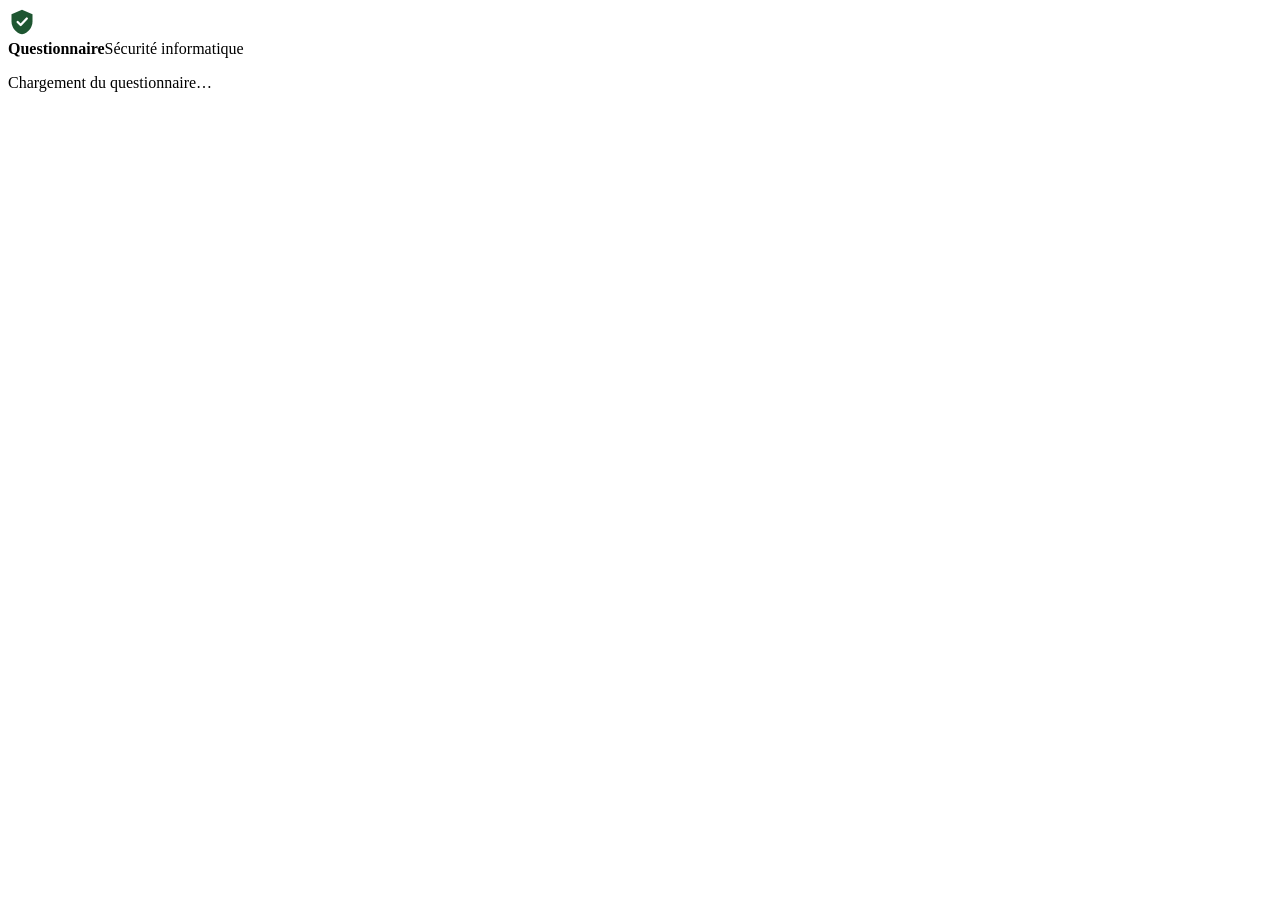
==== questionnaire.html @ 277ca310 "Ajout des fichiers contenant l'outil - v1.0" ====
<!DOCTYPE html>
<html lang="fr">
<head>
  <meta charset="utf-8">
  <meta name="viewport" content="width=device-width, initial-scale=1">
  <title>Questionnaire sécurité informatique</title>
  <meta name="robots" content="noindex, nofollow">
  <meta http-equiv="Content-Security-Policy" content="default-src 'self'; script-src 'self'; style-src 'self' 'unsafe-inline'; img-src 'self' data:; connect-src 'self'; object-src 'none'; base-uri 'self'; form-action 'self'">
  <meta name="referrer" content="no-referrer">
  <link rel="icon" href="assets/img/favicon.svg" type="image/svg+xml">
  <link rel="stylesheet" href="assets/css/style.css">
</head>
<body class="q-page">
  <header class="q-top">
    <div class="q-brand">
      <svg viewBox="0 0 32 32" width="28" height="28" aria-hidden="true"><path d="M16 2 4 7v8c0 7.5 5.1 13.4 12 15 6.9-1.6 12-7.5 12-15V7z" fill="#1E5631"/><path d="m11 16 3.5 3.5L21.5 12" fill="none" stroke="#fff" stroke-width="2.6" stroke-linecap="round" stroke-linejoin="round"/></svg>
      <div><b id="q-org">Questionnaire</b><span id="q-title">Sécurité informatique</span></div>
    </div>
    <div class="q-progress" aria-hidden="true"><i id="q-bar"></i></div>
  </header>
  <main id="q-main" class="q-main" tabindex="-1"><p class="loading">Chargement du questionnaire…</p></main>
  <div id="toasts" class="toasts" role="status" aria-live="polite"></div>
  <noscript><p class="noscript">Ce questionnaire nécessite JavaScript.</p></noscript>
  <script src="assets/data/catalog.js"></script>
  <script src="assets/data/questions.js"></script>
  <script src="assets/js/qshared.js"></script>
  <script src="assets/js/questionnaire.js"></script>
</body>
</html>
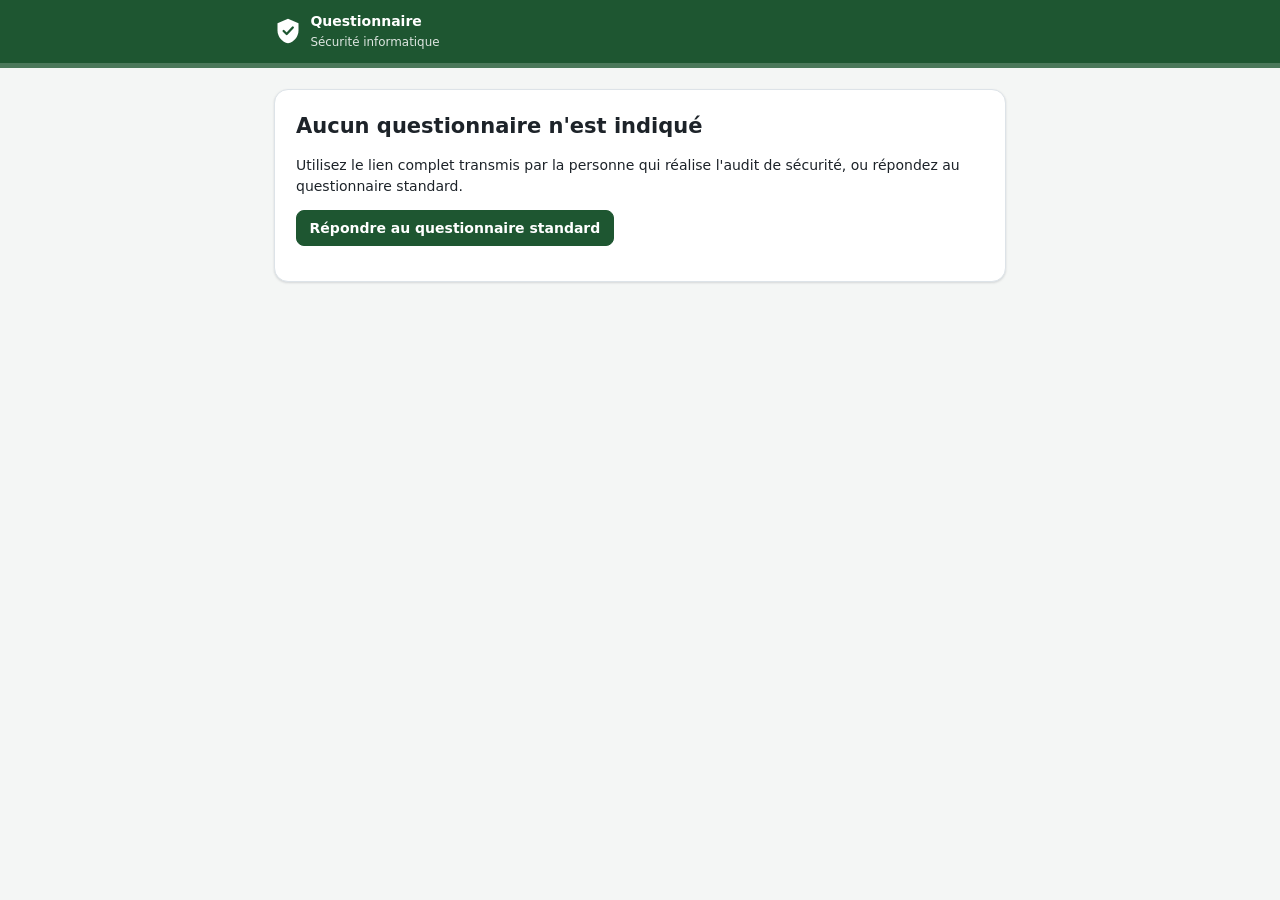
==== commit db3ffb5f: "Démo et catalogue issus de la matrice Global Green v1.3, export au format de la matrice - Démonstrat" ====
--- a/questionnaire.html
+++ b/questionnaire.html
@@ -21,6 +21,7 @@
   <main id="q-main" class="q-main" tabindex="-1"><p class="loading">Chargement du questionnaire…</p></main>
   <div id="toasts" class="toasts" role="status" aria-live="polite"></div>
   <noscript><p class="noscript">Ce questionnaire nécessite JavaScript.</p></noscript>
+  <script src="assets/data/catalog-data.js"></script>
   <script src="assets/data/catalog.js"></script>
   <script src="assets/data/questions.js"></script>
   <script src="assets/js/qshared.js"></script>
--- a/assets/css/style.css
+++ b/assets/css/style.css
@@ -0,0 +1,269 @@
+/* SSI Audit — Feuille de style */
+:root {
+  --green: #1E5631; --green-2: #4C9A2A; --green-soft: #E8F1EA; --lime: #A4DE02;
+  --ink: #1D2329; --ink-2: #4A5560; --muted: #6B7580; --line: #DDE3E8; --bg: #F4F6F5; --card: #FFFFFF;
+  --red: #B3261E; --orange: #E07A1F; --yellow: #D4A017; --blue: #2F6690;
+  --radius: 10px; --shadow: 0 1px 2px rgba(16,24,40,.06), 0 1px 3px rgba(16,24,40,.08);
+  --side: 248px;
+  font-family: system-ui, -apple-system, "Segoe UI", Roboto, "Helvetica Neue", Arial, sans-serif;
+  color: var(--ink); font-size: 14px; line-height: 1.45;
+}
+@media (prefers-color-scheme: dark) {
+  :root { --ink: #E6EAED; --ink-2: #B9C2CA; --muted: #8F9AA4; --line: #2D363E; --bg: #12171B; --card: #1A2126; --green-soft: #1C2E22; }
+}
+* { box-sizing: border-box; }
+[hidden] { display: none !important; }
+html, body { margin: 0; background: var(--bg); color: var(--ink); }
+a { color: var(--green-2); }
+h1 { font-size: 1.5rem; margin: 0 0 .2rem; }
+h2 { font-size: 1.05rem; margin: 0 0 .75rem; }
+h3 { font-size: .95rem; margin: 1.2rem 0 .5rem; color: var(--green-2); text-transform: uppercase; letter-spacing: .04em; }
+code { background: var(--green-soft); padding: 0 .3em; border-radius: 4px; }
+.muted { color: var(--muted); }
+.small { font-size: .85em; }
+.block { display: block; }
+.center { text-align: center; }
+.mono { font-family: ui-monospace, SFMono-Regular, Menlo, Consolas, monospace; font-size: .85em; white-space: nowrap; }
+.skip { position: absolute; left: -999px; }
+.skip:focus { left: 8px; top: 8px; z-index: 100; background: var(--card); padding: .5rem 1rem; }
+.loading { color: var(--muted); padding: 2rem; }
+.noscript { padding: 2rem; text-align: center; }
+
+/* Boutons */
+.btn { display: inline-flex; align-items: center; justify-content: center; gap: .35rem; font: inherit; font-weight: 600; padding: .5rem .9rem; border-radius: 8px; border: 1px solid var(--line); background: var(--card); color: var(--ink); cursor: pointer; text-decoration: none; white-space: nowrap; }
+.btn:hover { border-color: var(--green-2); }
+.btn:disabled { opacity: .45; cursor: not-allowed; }
+.btn.primary { background: var(--green); border-color: var(--green); color: #fff; }
+.btn.primary:hover { background: #17452A; }
+.btn.ghost { background: transparent; }
+.btn.danger { color: var(--red); }
+.btn.sm { padding: .3rem .6rem; font-size: .85rem; }
+.btn.block { display: flex; width: 100%; }
+.link { background: none; border: 0; padding: 0; font: inherit; color: var(--green-2); cursor: pointer; text-decoration: underline; text-align: left; }
+.icon-btn { background: none; border: 0; cursor: pointer; color: var(--muted); font-size: 1rem; padding: .25rem .45rem; border-radius: 6px; }
+.icon-btn:hover { background: var(--green-soft); color: var(--red); }
+:focus-visible { outline: 2px solid var(--green-2); outline-offset: 2px; }
+
+/* Mise en page */
+.sidebar { position: fixed; inset: 0 auto 0 0; width: var(--side); background: var(--green); color: #fff; display: flex; flex-direction: column; padding: 1rem .8rem; overflow-y: auto; z-index: 30; }
+.brand { display: flex; gap: .6rem; align-items: center; padding: .2rem .4rem 1rem; }
+.brand svg path:first-child { fill: #fff; }
+.brand svg path:last-child { stroke: var(--green); }
+.brand b { display: block; font-size: 1.1rem; }
+.brand span { font-size: .8rem; opacity: .8; }
+.current-audit { background: rgba(255,255,255,.1); border-radius: 8px; padding: .6rem .7rem; margin-bottom: .8rem; }
+.current-audit span { display: block; font-weight: 700; overflow: hidden; text-overflow: ellipsis; white-space: nowrap; }
+.current-audit small { display: block; opacity: .8; font-size: .8rem; }
+.current-audit .link { color: var(--lime); font-size: .8rem; margin-top: .3rem; }
+#nav { display: flex; flex-direction: column; gap: 2px; }
+#nav a { display: flex; gap: .6rem; align-items: center; color: #fff; text-decoration: none; padding: .55rem .7rem; border-radius: 7px; opacity: .88; }
+#nav a span { width: 1.1rem; text-align: center; }
+#nav a:hover { background: rgba(255,255,255,.1); opacity: 1; }
+#nav a.active { background: #fff; color: var(--green); opacity: 1; font-weight: 700; }
+#nav a.disabled { opacity: .35; pointer-events: none; }
+.side-foot { margin-top: auto; display: flex; flex-direction: column; gap: .4rem; padding-top: 1rem; }
+.side-foot .btn { background: rgba(255,255,255,.1); border-color: rgba(255,255,255,.2); color: #fff; }
+.side-foot .btn:hover { background: rgba(255,255,255,.2); }
+.status { display: flex; justify-content: space-between; font-size: .75rem; margin-top: .3rem; opacity: .9; }
+.mode { background: rgba(255,255,255,.15); padding: .1rem .45rem; border-radius: 99px; }
+.save[data-state=pending] { color: var(--lime); }
+.save[data-state=err] { color: #FFB4AB; }
+.menu-toggle { display: none; }
+.main { margin-left: var(--side); padding: 1.5rem 2rem 3rem; min-height: 100vh; outline: none; max-width: calc(1500px + var(--side)); }
+.local-banner { margin-left: var(--side); display: flex; gap: .8rem; align-items: center; background: #FFF6E0; color: #5A4300; border-bottom: 1px solid #F0D58A; padding: .55rem 2rem; }
+.local-banner p { margin: 0; flex: 1; font-size: .88rem; }
+.local-banner[hidden] { display: none; }
+
+.view-head { display: flex; justify-content: space-between; align-items: flex-end; gap: 1rem; flex-wrap: wrap; margin-bottom: 1.2rem; }
+.view-head p { margin: 0; }
+.actions, .row-actions { display: flex; gap: .5rem; flex-wrap: wrap; }
+.card { background: var(--card); border: 1px solid var(--line); border-radius: var(--radius); padding: 1.1rem 1.2rem; box-shadow: var(--shadow); margin-bottom: 1rem; }
+.card.err { border-color: var(--red); color: var(--red); }
+.card.note, .note { background: var(--green-soft); border-color: transparent; }
+.card-head { display: flex; justify-content: space-between; align-items: center; gap: 1rem; margin-bottom: .6rem; }
+.card-head h2 { margin: 0; }
+.cards { display: grid; grid-template-columns: repeat(auto-fill, minmax(280px, 1fr)); gap: 1rem; }
+.audit-card.current { border-color: var(--green-2); box-shadow: 0 0 0 2px var(--green-soft); }
+.audit-card h2 { margin-bottom: .2rem; }
+.empty { text-align: center; padding: 2.5rem 1.5rem; }
+.empty .steps { text-align: left; max-width: 640px; margin: 1rem auto; }
+.grid2 { display: grid; grid-template-columns: repeat(2, minmax(0, 1fr)); gap: 1rem; }
+.grid2 > .card { margin-bottom: 0; }
+.grid2 + .card, .grid2 + .table-wrap { margin-top: 1rem; }
+.wide { grid-column: 1 / -1; }
+.tiles { display: grid; grid-template-columns: repeat(auto-fit, minmax(170px, 1fr)); gap: 1rem; margin-bottom: 1rem; }
+.tile { background: var(--card); border: 1px solid var(--line); border-left: 4px solid var(--green-2); border-radius: var(--radius); padding: .8rem 1rem; box-shadow: var(--shadow); }
+.tile span { display: block; color: var(--muted); font-size: .8rem; text-transform: uppercase; letter-spacing: .03em; }
+.tile b { display: block; font-size: 1.7rem; margin: .1rem 0; }
+.tile b small { font-size: .9rem; color: var(--muted); font-weight: 400; }
+.tile > small { color: var(--muted); font-size: .8rem; }
+.chart { position: relative; height: 260px; }
+.chart.tall { height: 360px; }
+.chart canvas { cursor: pointer; }
+
+/* Tableaux */
+.table-wrap { overflow-x: auto; }
+.table { width: 100%; border-collapse: collapse; font-size: .9rem; }
+.table th { text-align: left; font-size: .75rem; text-transform: uppercase; letter-spacing: .03em; color: var(--muted); border-bottom: 2px solid var(--line); padding: .5rem .5rem; white-space: nowrap; }
+.table td { border-bottom: 1px solid var(--line); padding: .45rem .5rem; vertical-align: top; }
+.table tr.clickable { cursor: pointer; }
+.table tr.clickable:hover td { background: var(--green-soft); }
+.table tr.excluded td { opacity: .5; }
+.table input, .table select { font: inherit; padding: .25rem .4rem; border: 1px solid var(--line); border-radius: 6px; background: var(--card); color: var(--ink); }
+.table input.full, .table textarea.full { width: 100%; min-width: 160px; font: inherit; }
+.table input.num { width: 6rem; }
+.late { color: var(--red); font-weight: 700; }
+.filters { display: flex; flex-wrap: wrap; gap: .5rem; align-items: center; padding: .7rem .8rem; }
+.filters input, .filters select { font: inherit; padding: .4rem .55rem; border: 1px solid var(--line); border-radius: 7px; background: var(--card); color: var(--ink); }
+.filters input[type=search] { flex: 1; min-width: 180px; }
+.chip { background: var(--green-soft); padding: .2rem .6rem; border-radius: 99px; font-size: .85rem; }
+
+.badge { display: inline-block; padding: .1rem .5rem; border-radius: 99px; font-size: .78rem; font-weight: 700; background: var(--line); color: var(--ink); white-space: nowrap; }
+.b-p1, .b-r-critique { background: var(--red); color: #fff; }
+.b-p2, .b-r-eleve { background: var(--orange); color: #fff; }
+.b-p3, .b-r-moyen { background: var(--yellow); color: #2B2100; }
+.b-ok, .b-r-faible, .b-s-realise, .b-s-fait { background: var(--green-2); color: #fff; }
+.b-non-retenue { background: #BFBFBF; color: #404040; }
+.b-s-en-cours { background: var(--blue); color: #fff; }
+.b-demo, .b-auto { background: var(--green-soft); color: var(--green-2); }
+.b-warn { background: #FCE8C8; color: #7A4100; }
+.b-muted { background: var(--line); color: var(--muted); }
+.lvl { display: inline-flex; width: 1.6rem; height: 1.6rem; align-items: center; justify-content: center; border-radius: 6px; font-weight: 700; color: #fff; }
+.lvl.l0 { background: #B3261E; } .lvl.l1 { background: #E07A1F; } .lvl.l2 { background: #D4A017; }
+.lvl.l3 { background: #7BAE3A; } .lvl.l4 { background: #4C9A2A; } .lvl.l5 { background: #1E5631; }
+
+.heat { border-collapse: separate; border-spacing: 4px; margin: 0 auto; }
+.heat caption { caption-side: bottom; color: var(--muted); font-size: .8rem; padding-top: .4rem; }
+.heat th { font-size: .78rem; color: var(--muted); padding: 0 .4rem; text-align: right; }
+.heat thead th { text-align: center; }
+.heat td { width: 62px; height: 46px; text-align: center; font-weight: 700; font-size: 1.05rem; border-radius: 6px; color: #fff; }
+.heat .h-critique { background: var(--red); } .heat .h-eleve { background: var(--orange); }
+.heat .h-moyen { background: var(--yellow); color: #2B2100; } .heat .h-faible { background: var(--green-2); }
+.heat td.clickable { cursor: pointer; } .heat td.clickable:hover { outline: 3px solid var(--ink); }
+
+/* Formulaires */
+.form label { display: block; font-weight: 600; font-size: .85rem; margin-bottom: .7rem; color: var(--ink-2); }
+.form input:not([type=checkbox]):not([type=radio]), .form select, .form textarea { display: block; width: 100%; margin-top: .25rem; font: inherit; font-weight: 400; color: var(--ink); padding: .5rem .6rem; border: 1px solid var(--line); border-radius: 7px; background: var(--card); }
+.form textarea { resize: vertical; }
+.form fieldset { border: 1px solid var(--line); border-radius: 8px; margin: 0 0 .8rem; padding: .5rem .8rem .3rem; }
+.form fieldset.inline { display: flex; flex-wrap: wrap; gap: .2rem 1rem; }
+.form legend { font-weight: 700; font-size: .8rem; color: var(--muted); padding: 0 .3rem; }
+.form label.check, label.check { display: flex; gap: .45rem; align-items: center; font-weight: 400; margin-bottom: .35rem; }
+.cols2 { display: grid; grid-template-columns: 1fr 1fr; gap: 0 .8rem; }
+.cols3 { display: grid; grid-template-columns: repeat(3, 1fr); gap: 0 .8rem; }
+.info { background: var(--green-soft); border-radius: 8px; padding: .6rem .8rem; margin-bottom: .8rem; }
+.info p { margin: .1rem 0 .5rem; }
+details { margin-bottom: .8rem; }
+summary { cursor: pointer; font-weight: 600; color: var(--green-2); margin-bottom: .5rem; }
+.copy { display: flex; gap: .4rem; margin-top: .25rem; }
+.copy input { flex: 1; font-family: ui-monospace, monospace; font-size: .8rem; }
+.inline-form { display: flex; gap: .3rem; align-items: center; }
+.inline-form input { width: 8.5rem; }
+.inline-form input.num { width: 5.5rem; }
+.meter { height: 8px; background: var(--line); border-radius: 99px; overflow: hidden; min-width: 80px; margin-bottom: .2rem; }
+.meter i { display: block; height: 100%; }
+.meter i.ok { background: var(--green-2); } .meter i.mid { background: var(--yellow); } .meter i.low { background: var(--red); }
+ul.plain { list-style: none; padding: 0; margin: 0 0 1rem; }
+ul.plain li { padding: .2rem 0; }
+.tabs { display: flex; gap: .3rem; flex-wrap: wrap; margin-bottom: 1rem; }
+.tab { font: inherit; border: 1px solid var(--line); background: var(--card); color: var(--ink); padding: .4rem .8rem; border-radius: 99px; cursor: pointer; }
+.tab.active { background: var(--green); color: #fff; border-color: var(--green); }
+
+/* Gantt */
+.gantt { overflow-x: auto; }
+.g-row { display: grid; grid-template-columns: 220px 1fr; min-width: 720px; border-bottom: 1px solid var(--line); }
+.g-label { padding: .45rem .5rem .45rem 0; font-size: .85rem; }
+.g-label small { display: block; color: var(--muted); }
+.g-track { position: relative; min-height: 44px; background-image: linear-gradient(to right, var(--line) 1px, transparent 1px); }
+.g-scale .g-track { min-height: 26px; }
+.g-scale span { position: absolute; top: 4px; font-size: .72rem; color: var(--muted); padding-left: 3px; text-transform: capitalize; }
+.g-bar { position: absolute; top: 10px; height: 24px; background: #CFE3D3; border-radius: 6px; overflow: hidden; }
+.g-bar i { display: block; height: 100%; background: var(--green-2); }
+.g-bar span { position: absolute; inset: 0; display: flex; align-items: center; justify-content: center; font-size: .72rem; font-weight: 700; color: var(--ink); }
+.g-bar.rec { background: repeating-linear-gradient(45deg, #D5E3EF, #D5E3EF 6px, #E7EFF6 6px, #E7EFF6 12px); }
+.g-bar.rec i { background: var(--blue); }
+.g-dot { position: absolute; top: 12px; transform: translateX(-50%); color: var(--blue); font-size: 1rem; }
+.lg-dot { color: var(--blue); }
+.nowrap { white-space: nowrap; }
+.g-milestone { position: absolute; top: 8px; transform: translateX(-50%); color: var(--orange); font-size: 1.3rem; }
+.g-now { position: absolute; top: 0; bottom: 0; border-left: 2px dashed var(--red); }
+.legend { font-size: .8rem; color: var(--muted); display: flex; gap: .5rem; align-items: center; flex-wrap: wrap; }
+.lg-bar { display: inline-block; width: 22px; height: 10px; background: var(--green-2); border-radius: 3px; }
+.lg-bar.rec { background: var(--blue); } .lg-ms { color: var(--orange); }
+.lg-now { display: inline-block; width: 0; height: 12px; border-left: 2px dashed var(--red); }
+
+/* Tiroir */
+.scrim { position: fixed; inset: 0; background: rgba(0,0,0,.35); opacity: 0; pointer-events: none; transition: opacity .2s; z-index: 40; }
+.scrim.show { opacity: 1; pointer-events: auto; }
+.drawer { position: fixed; top: 0; right: 0; bottom: 0; width: min(620px, 100vw); background: var(--card); box-shadow: -8px 0 24px rgba(0,0,0,.15); transform: translateX(105%); transition: transform .22s ease; z-index: 50; display: flex; flex-direction: column; }
+.drawer.open { transform: none; }
+.drawer-head { display: flex; justify-content: space-between; gap: 1rem; padding: 1rem 1.2rem; border-bottom: 1px solid var(--line); }
+.drawer-head h2 { margin: .2rem 0 0; }
+.drawer-body { padding: 1rem 1.2rem 2rem; overflow-y: auto; }
+.calc-box { display: grid; grid-template-columns: repeat(4, 1fr); gap: .5rem; background: var(--green-soft); border-radius: 8px; padding: .7rem; margin-bottom: 1rem; }
+.calc-box div > span { display: block; font-size: .72rem; color: var(--muted); text-transform: uppercase; }
+.calc-box b { font-size: .95rem; }
+
+/* Modale et notifications */
+.modal { border: 0; border-radius: 12px; padding: 0; width: min(560px, calc(100vw - 32px)); box-shadow: 0 20px 50px rgba(0,0,0,.25); background: var(--card); color: var(--ink); }
+.modal::backdrop { background: rgba(0,0,0,.4); }
+.modal-head { padding: 1rem 1.2rem .3rem; }
+.modal-head h2 { margin: 0; }
+.modal-body { padding: .5rem 1.2rem; max-height: 65vh; overflow-y: auto; }
+.modal-foot { display: flex; justify-content: flex-end; gap: .5rem; padding: .8rem 1.2rem 1rem; }
+.toasts { position: fixed; bottom: 1rem; right: 1rem; display: flex; flex-direction: column; gap: .5rem; z-index: 80; }
+.toast { background: var(--ink); color: var(--card); padding: .6rem 1rem; border-radius: 8px; box-shadow: var(--shadow); max-width: 360px; transition: opacity .4s; }
+.toast.err { background: var(--red); color: #fff; }
+.toast.out { opacity: 0; }
+
+/* Page du répondant */
+.q-page { background: var(--bg); }
+.q-top { position: sticky; top: 0; background: var(--green); color: #fff; z-index: 5; }
+.q-brand { display: flex; gap: .6rem; align-items: center; max-width: 760px; margin: 0 auto; padding: .8rem 1rem; }
+.q-brand svg path:first-child { fill: #fff; } .q-brand svg path:last-child { stroke: var(--green); }
+.q-brand b { display: block; } .q-brand span { font-size: .85rem; opacity: .85; }
+.q-progress { height: 5px; background: rgba(255,255,255,.2); }
+.q-progress i { display: block; height: 100%; width: 0; background: var(--lime); transition: width .25s; }
+.q-main { max-width: 760px; margin: 0 auto; padding: 1.5rem 1rem 3rem; outline: none; }
+.q-card { background: var(--card); border: 1px solid var(--line); border-radius: 14px; padding: 1.5rem; box-shadow: var(--shadow); }
+.q-card h1 { margin-bottom: .8rem; }
+.q-question { font-size: 1.3rem; }
+.q-scale { display: flex; flex-direction: column; gap: .45rem; margin: 1rem 0; }
+.q-opt { display: flex; gap: .6rem; align-items: center; border: 1px solid var(--line); border-radius: 10px; padding: .7rem .9rem; cursor: pointer; background: var(--card); }
+.q-opt:hover { border-color: var(--green-2); }
+.q-opt.sel { border-color: var(--green); background: var(--green-soft); font-weight: 600; }
+.q-opt.alt { border-style: dashed; color: var(--ink-2); }
+.q-opt input { accent-color: var(--green); }
+.q-card textarea { width: 100%; font: inherit; padding: .5rem; border: 1px solid var(--line); border-radius: 8px; background: var(--card); color: var(--ink); }
+.q-nav { display: flex; justify-content: space-between; gap: .5rem; flex-wrap: wrap; margin-top: 1rem; }
+.q-review { padding-left: 1.2rem; }
+.q-review li { margin-bottom: .5rem; }
+.q-review li span { display: block; font-size: .88rem; }
+.label.big, .check.big { font-size: 1rem; padding: .3rem 0; }
+
+/* Connexion */
+.login-page { display: flex; align-items: center; justify-content: center; min-height: 100vh; }
+.login { width: min(380px, calc(100vw - 32px)); text-align: center; }
+.login .form { text-align: left; margin-top: 1rem; }
+.err { color: var(--red); }
+
+/* Petits écrans */
+@media (max-width: 1100px) { .grid2 { grid-template-columns: 1fr; } }
+@media (max-width: 860px) {
+  .sidebar { transform: translateX(-100%); transition: transform .2s; }
+  body.nav-open .sidebar { transform: none; box-shadow: 8px 0 24px rgba(0,0,0,.2); }
+  .menu-toggle { display: block; position: fixed; top: .6rem; left: .6rem; z-index: 35; background: var(--green); color: #fff; border: 0; border-radius: 8px; font-size: 1.2rem; padding: .35rem .65rem; cursor: pointer; }
+  .main { margin-left: 0; padding: 3.4rem 1rem 2rem; }
+  .local-banner { margin-left: 0; padding: .5rem 1rem .5rem 3.5rem; }
+  .cols2, .cols3 { grid-template-columns: 1fr; }
+  .calc-box { grid-template-columns: repeat(2, 1fr); }
+}
+
+/* Impression */
+@media print {
+  .sidebar, .menu-toggle, .local-banner, .drawer, .scrim, .toasts, .actions, .row-actions, .filters, .icon-btn, .btn { display: none !important; }
+  .main { margin: 0; padding: 0; }
+  .card, .tile { box-shadow: none; break-inside: avoid; }
+  .grid2 { grid-template-columns: 1fr 1fr; }
+  body { background: #fff; }
+}
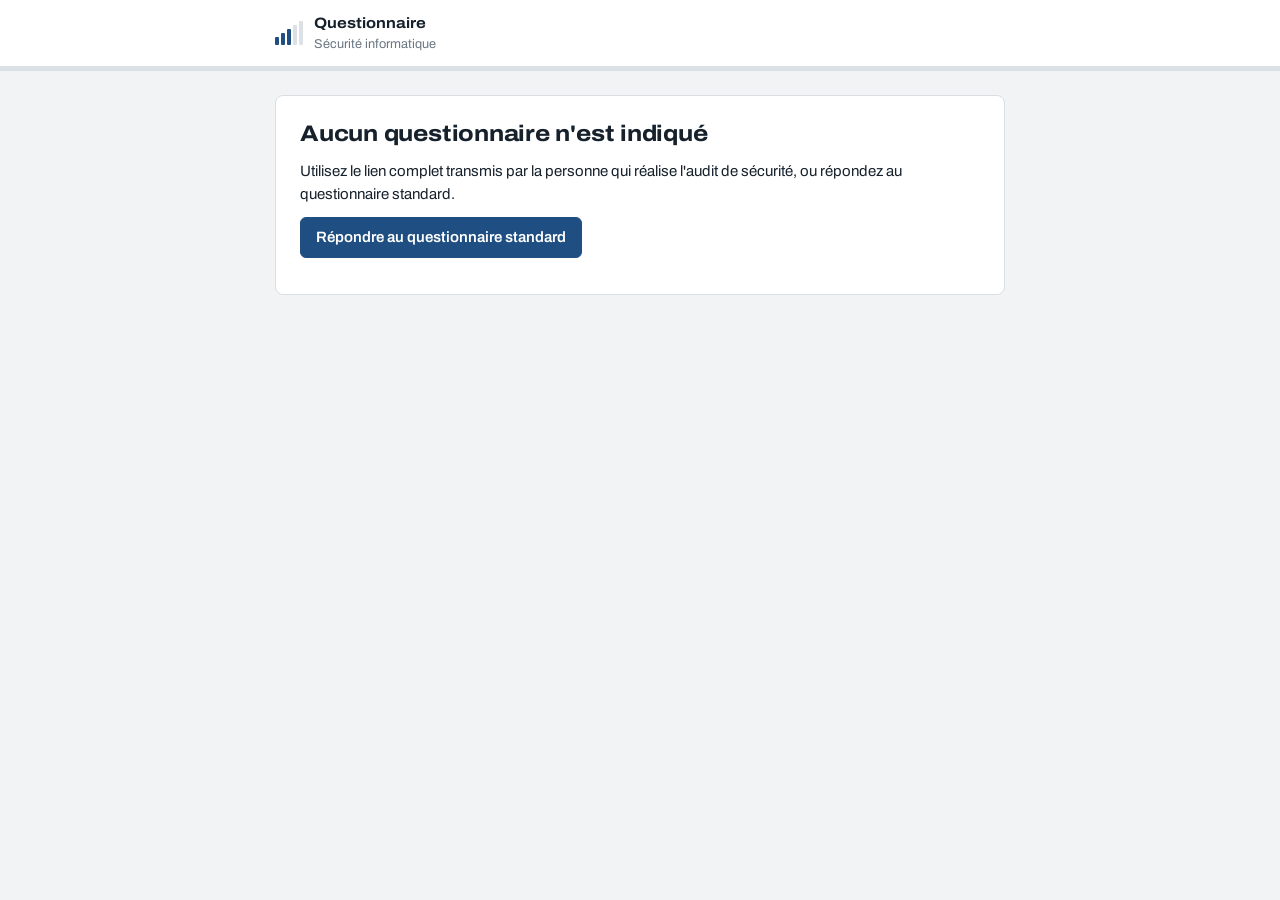
==== commit 515c2234: "Refonte visuelle : identité autour de l'échelle de maturité COBIT - Escalier de maturité (5 marches," ====
--- a/questionnaire.html
+++ b/questionnaire.html
@@ -8,12 +8,13 @@
   <meta http-equiv="Content-Security-Policy" content="default-src 'self'; script-src 'self'; style-src 'self' 'unsafe-inline'; img-src 'self' data:; connect-src 'self'; object-src 'none'; base-uri 'self'; form-action 'self'">
   <meta name="referrer" content="no-referrer">
   <link rel="icon" href="assets/img/favicon.svg" type="image/svg+xml">
+  <link rel="preload" href="assets/fonts/archivo-latin.woff2" as="font" type="font/woff2" crossorigin>
   <link rel="stylesheet" href="assets/css/style.css">
 </head>
 <body class="q-page">
   <header class="q-top">
     <div class="q-brand">
-      <svg viewBox="0 0 32 32" width="28" height="28" aria-hidden="true"><path d="M16 2 4 7v8c0 7.5 5.1 13.4 12 15 6.9-1.6 12-7.5 12-15V7z" fill="#1E5631"/><path d="m11 16 3.5 3.5L21.5 12" fill="none" stroke="#fff" stroke-width="2.6" stroke-linecap="round" stroke-linejoin="round"/></svg>
+      <svg class="mark" viewBox="0 0 28 24" width="28" height="24" aria-hidden="true"><rect x="0" y="16" width="4" height="8" rx="1"/><rect x="6" y="12" width="4" height="12" rx="1"/><rect x="12" y="8" width="4" height="16" rx="1"/><rect x="18" y="4" width="4" height="20" rx="1" class="mark-off"/><rect x="24" y="0" width="4" height="24" rx="1" class="mark-off"/></svg>
       <div><b id="q-org">Questionnaire</b><span id="q-title">Sécurité informatique</span></div>
     </div>
     <div class="q-progress" aria-hidden="true"><i id="q-bar"></i></div>
--- a/assets/css/style.css
+++ b/assets/css/style.css
@@ -1,269 +1,468 @@
-/* SSI Audit — Feuille de style */
+/* SSI Audit — Feuille de style
+ * Identité : l'échelle de maturité COBIT (0 à 5) sert de fil conducteur visuel (« escalier » de 5 marches).
+ * Typographie : Archivo (variable, graisse et largeur), auto-hébergée — titres élargis, données condensées. */
+
+@font-face {
+  font-family: 'Archivo';
+  font-style: normal; font-display: swap; font-weight: 100 900; font-stretch: 62% 125%;
+  src: url(../fonts/archivo-latin.woff2) format('woff2-variations'), url(../fonts/archivo-latin.woff2) format('woff2');
+  unicode-range: U+0000-00FF, U+0131, U+0152-0153, U+02BB-02BC, U+02C6, U+02DA, U+02DC, U+0304, U+0308, U+0329, U+2000-206F, U+20AC, U+2122, U+2191, U+2193, U+2212, U+2215, U+FEFF, U+FFFD;
+}
+@font-face {
+  font-family: 'Archivo';
+  font-style: normal; font-display: swap; font-weight: 100 900; font-stretch: 62% 125%;
+  src: url(../fonts/archivo-latin-ext.woff2) format('woff2-variations'), url(../fonts/archivo-latin-ext.woff2) format('woff2');
+  unicode-range: U+0100-02BA, U+02BD-02C5, U+02C7-02CC, U+02CE-02D7, U+02DD-02FF, U+0304, U+0308, U+0329, U+1D00-1DBF, U+1E00-1E9F, U+1EF2-1EFF, U+2020, U+20A0-20AB, U+20AD-20C0, U+2113, U+2C60-2C7F, U+A720-A7FF;
+}
+
 :root {
-  --green: #1E5631; --green-2: #4C9A2A; --green-soft: #E8F1EA; --lime: #A4DE02;
-  --ink: #1D2329; --ink-2: #4A5560; --muted: #6B7580; --line: #DDE3E8; --bg: #F4F6F5; --card: #FFFFFF;
-  --red: #B3261E; --orange: #E07A1F; --yellow: #D4A017; --blue: #2F6690;
-  --radius: 10px; --shadow: 0 1px 2px rgba(16,24,40,.06), 0 1px 3px rgba(16,24,40,.08);
+  /* Couleurs de base */
+  --ink: #16212C;        /* encre : texte principal */
+  --ink-2: #44525F;      /* texte secondaire */
+  --muted: #6A7783;
+  --paper: #F1F3F4;      /* fond : papier gris froid */
+  --surface: #FFFFFF;
+  --line: #D9DEE2;
+  --line-strong: #B9C1C8;
+  --steel: #1F4F82;      /* actions, navigation active */
+  --steel-soft: #E3ECF5;
+  /* Rampe de maturité COBIT 0 → 5 */
+  --m0: #C0392B; --m1: #DD7A2E; --m2: #E3B23C; --m3: #7DAA4C; --m4: #2E8B6E; --m5: #1F6680;
+  --m-off: #DCE1E5;
+  /* Risque */
+  --r-crit: #B42318; --r-high: #DD6B20; --r-mid: #E3B23C; --r-low: #4E9A5B;
+  /* Composants */
+  --bar: #CFE0D6; --bar-ink: #16212C; --bar-rec-1: #D6E3EF; --bar-rec-2: #E8EFF6;
+  --banner-bg: #FFF3D6; --banner-ink: #5A4300; --banner-line: #EBD08D; --warn-bg: #FCE8C8; --warn-ink: #7A4100;
+  --grid: rgba(22,33,44,.09);
+  --input-bg: #FFFFFF;
   --side: 248px;
-  font-family: system-ui, -apple-system, "Segoe UI", Roboto, "Helvetica Neue", Arial, sans-serif;
-  color: var(--ink); font-size: 14px; line-height: 1.45;
+  --radius-panel: 8px; --radius-ctl: 6px; --radius-chip: 4px;
+  font-family: 'Archivo', system-ui, -apple-system, 'Segoe UI', Roboto, Arial, sans-serif;
+  font-size: 15px; line-height: 1.5; color: var(--ink);
+  font-feature-settings: 'kern' 1;
 }
 @media (prefers-color-scheme: dark) {
-  :root { --ink: #E6EAED; --ink-2: #B9C2CA; --muted: #8F9AA4; --line: #2D363E; --bg: #12171B; --card: #1A2126; --green-soft: #1C2E22; }
-}
-* { box-sizing: border-box; }
+  :root {
+    --ink: #E4E9ED; --ink-2: #B4BEC7; --muted: #8C98A3; --paper: #0F1519; --surface: #171F25;
+    --line: #29333B; --line-strong: #3A4650; --steel: #7FB0E6; --steel-soft: #1B2A38;
+    --m-off: #2B353D; --input-bg: #121A1F;
+    --bar: #24402F; --bar-ink: #E4E9ED; --bar-rec-1: #1E3244; --bar-rec-2: #27405A;
+    --banner-bg: #2E2611; --banner-ink: #EAD8A2; --banner-line: #4A3D1A; --warn-bg: #3D2C14; --warn-ink: #F2C98E;
+    --grid: rgba(228,233,237,.10);
+  }
+}
+
+*, *::before, *::after { box-sizing: border-box; }
 [hidden] { display: none !important; }
-html, body { margin: 0; background: var(--bg); color: var(--ink); }
-a { color: var(--green-2); }
-h1 { font-size: 1.5rem; margin: 0 0 .2rem; }
-h2 { font-size: 1.05rem; margin: 0 0 .75rem; }
-h3 { font-size: .95rem; margin: 1.2rem 0 .5rem; color: var(--green-2); text-transform: uppercase; letter-spacing: .04em; }
-code { background: var(--green-soft); padding: 0 .3em; border-radius: 4px; }
+html { -webkit-text-size-adjust: 100%; }
+html, body { margin: 0; background: var(--paper); color: var(--ink); }
+body { min-height: 100vh; }
+a { color: var(--steel); text-underline-offset: 2px; }
+button, input, select, textarea { font: inherit; color: inherit; }
+:focus-visible { outline: 2px solid var(--steel); outline-offset: 2px; }
+
+/* Échelle typographique (rapport 1,25) */
+h1, h2, h3 { font-stretch: 112%; letter-spacing: -.01em; line-height: 1.2; margin: 0; }
+h1 { font-size: 1.85rem; font-weight: 750; }
+h2 { font-size: 1.15rem; font-weight: 700; }
+h3 { font-size: .95rem; font-weight: 700; color: var(--ink-2); margin: 1.6rem 0 .6rem; }
+p { margin: 0 0 .8rem; }
 .muted { color: var(--muted); }
 .small { font-size: .85em; }
 .block { display: block; }
 .center { text-align: center; }
-.mono { font-family: ui-monospace, SFMono-Regular, Menlo, Consolas, monospace; font-size: .85em; white-space: nowrap; }
+.nowrap { white-space: nowrap; }
+.mono, .ref { font-stretch: 82%; font-weight: 600; font-variant-numeric: tabular-nums; white-space: nowrap; color: var(--ink-2); letter-spacing: .01em; }
 .skip { position: absolute; left: -999px; }
-.skip:focus { left: 8px; top: 8px; z-index: 100; background: var(--card); padding: .5rem 1rem; }
-.loading { color: var(--muted); padding: 2rem; }
-.noscript { padding: 2rem; text-align: center; }
-
-/* Boutons */
-.btn { display: inline-flex; align-items: center; justify-content: center; gap: .35rem; font: inherit; font-weight: 600; padding: .5rem .9rem; border-radius: 8px; border: 1px solid var(--line); background: var(--card); color: var(--ink); cursor: pointer; text-decoration: none; white-space: nowrap; }
-.btn:hover { border-color: var(--green-2); }
+.skip:focus { left: 8px; top: 8px; z-index: 100; background: var(--surface); padding: .5rem 1rem; }
+.loading, .noscript { color: var(--muted); padding: 2rem; }
+code { font-stretch: 85%; background: var(--steel-soft); padding: 0 .3em; border-radius: var(--radius-chip); }
+
+/* ---------- Boutons ---------- */
+.btn {
+  display: inline-flex; align-items: center; justify-content: center; gap: .4rem;
+  font-weight: 600; padding: .55rem 1rem; min-height: 2.5rem; border-radius: var(--radius-ctl);
+  border: 1px solid var(--line-strong); background: var(--surface); color: var(--ink);
+  cursor: pointer; text-decoration: none; white-space: nowrap; transition: background-color .12s, border-color .12s;
+}
+.btn:hover { border-color: var(--ink-2); }
 .btn:disabled { opacity: .45; cursor: not-allowed; }
-.btn.primary { background: var(--green); border-color: var(--green); color: #fff; }
-.btn.primary:hover { background: #17452A; }
-.btn.ghost { background: transparent; }
-.btn.danger { color: var(--red); }
-.btn.sm { padding: .3rem .6rem; font-size: .85rem; }
+.btn.primary { background: var(--steel); border-color: var(--steel); color: #fff; }
+.btn.primary:hover { filter: brightness(1.08); }
+@media (prefers-color-scheme: dark) { .btn.primary { color: #0F1519; } }
+.btn.ghost { background: transparent; border-color: transparent; color: var(--steel); }
+.btn.ghost:hover { background: var(--steel-soft); }
+.btn.danger { color: var(--r-crit); }
+.btn.sm { padding: .3rem .65rem; min-height: 2rem; font-size: .88rem; }
 .btn.block { display: flex; width: 100%; }
-.link { background: none; border: 0; padding: 0; font: inherit; color: var(--green-2); cursor: pointer; text-decoration: underline; text-align: left; }
-.icon-btn { background: none; border: 0; cursor: pointer; color: var(--muted); font-size: 1rem; padding: .25rem .45rem; border-radius: 6px; }
-.icon-btn:hover { background: var(--green-soft); color: var(--red); }
-:focus-visible { outline: 2px solid var(--green-2); outline-offset: 2px; }
-
-/* Mise en page */
-.sidebar { position: fixed; inset: 0 auto 0 0; width: var(--side); background: var(--green); color: #fff; display: flex; flex-direction: column; padding: 1rem .8rem; overflow-y: auto; z-index: 30; }
-.brand { display: flex; gap: .6rem; align-items: center; padding: .2rem .4rem 1rem; }
-.brand svg path:first-child { fill: #fff; }
-.brand svg path:last-child { stroke: var(--green); }
-.brand b { display: block; font-size: 1.1rem; }
-.brand span { font-size: .8rem; opacity: .8; }
-.current-audit { background: rgba(255,255,255,.1); border-radius: 8px; padding: .6rem .7rem; margin-bottom: .8rem; }
-.current-audit span { display: block; font-weight: 700; overflow: hidden; text-overflow: ellipsis; white-space: nowrap; }
-.current-audit small { display: block; opacity: .8; font-size: .8rem; }
-.current-audit .link { color: var(--lime); font-size: .8rem; margin-top: .3rem; }
-#nav { display: flex; flex-direction: column; gap: 2px; }
-#nav a { display: flex; gap: .6rem; align-items: center; color: #fff; text-decoration: none; padding: .55rem .7rem; border-radius: 7px; opacity: .88; }
-#nav a span { width: 1.1rem; text-align: center; }
-#nav a:hover { background: rgba(255,255,255,.1); opacity: 1; }
-#nav a.active { background: #fff; color: var(--green); opacity: 1; font-weight: 700; }
-#nav a.disabled { opacity: .35; pointer-events: none; }
-.side-foot { margin-top: auto; display: flex; flex-direction: column; gap: .4rem; padding-top: 1rem; }
-.side-foot .btn { background: rgba(255,255,255,.1); border-color: rgba(255,255,255,.2); color: #fff; }
-.side-foot .btn:hover { background: rgba(255,255,255,.2); }
-.status { display: flex; justify-content: space-between; font-size: .75rem; margin-top: .3rem; opacity: .9; }
-.mode { background: rgba(255,255,255,.15); padding: .1rem .45rem; border-radius: 99px; }
-.save[data-state=pending] { color: var(--lime); }
-.save[data-state=err] { color: #FFB4AB; }
-.menu-toggle { display: none; }
-.main { margin-left: var(--side); padding: 1.5rem 2rem 3rem; min-height: 100vh; outline: none; max-width: calc(1500px + var(--side)); }
-.local-banner { margin-left: var(--side); display: flex; gap: .8rem; align-items: center; background: #FFF6E0; color: #5A4300; border-bottom: 1px solid #F0D58A; padding: .55rem 2rem; }
-.local-banner p { margin: 0; flex: 1; font-size: .88rem; }
-.local-banner[hidden] { display: none; }
-
-.view-head { display: flex; justify-content: space-between; align-items: flex-end; gap: 1rem; flex-wrap: wrap; margin-bottom: 1.2rem; }
-.view-head p { margin: 0; }
-.actions, .row-actions { display: flex; gap: .5rem; flex-wrap: wrap; }
-.card { background: var(--card); border: 1px solid var(--line); border-radius: var(--radius); padding: 1.1rem 1.2rem; box-shadow: var(--shadow); margin-bottom: 1rem; }
-.card.err { border-color: var(--red); color: var(--red); }
-.card.note, .note { background: var(--green-soft); border-color: transparent; }
-.card-head { display: flex; justify-content: space-between; align-items: center; gap: 1rem; margin-bottom: .6rem; }
+.link { background: none; border: 0; padding: 0; color: var(--steel); cursor: pointer; text-decoration: underline; text-underline-offset: 2px; text-align: left; }
+.icon-btn { background: none; border: 0; cursor: pointer; color: var(--muted); font-size: 1rem; line-height: 1; padding: .45rem .55rem; border-radius: var(--radius-ctl); }
+.icon-btn:hover { background: var(--steel-soft); color: var(--r-crit); }
+
+/* ---------- Charpente ---------- */
+.topbar { display: none; }
+.sidebar {
+  position: fixed; inset: 0 auto 0 0; width: var(--side); z-index: 30;
+  display: flex; flex-direction: column; padding: 1.2rem 1rem 1rem;
+  background: var(--surface); border-right: 1px solid var(--line); overflow-y: auto;
+}
+.brand { display: flex; gap: .7rem; align-items: center; padding: 0 .4rem 1.2rem; }
+.mark rect { fill: var(--steel); }
+.mark .mark-off { fill: var(--m-off); }
+.brand b { display: block; font-size: 1.1rem; font-stretch: 115%; font-weight: 800; letter-spacing: -.01em; }
+.brand span { display: block; font-size: .8rem; color: var(--muted); }
+.current-audit { padding: .8rem .5rem 1rem; margin-bottom: .6rem; border-top: 1px solid var(--line); border-bottom: 1px solid var(--line); }
+.current-audit span { display: block; font-weight: 700; font-stretch: 105%; overflow: hidden; text-overflow: ellipsis; white-space: nowrap; }
+.current-audit small { display: block; color: var(--muted); font-size: .82rem; }
+.current-audit .link { font-size: .82rem; margin-top: .3rem; }
+#nav { display: flex; flex-direction: column; }
+#nav a {
+  display: block; color: var(--ink-2); text-decoration: none; padding: .55rem .6rem .55rem .9rem;
+  border-left: 3px solid transparent; font-weight: 500;
+}
+#nav a:hover { color: var(--ink); background: var(--paper); }
+#nav a.active { color: var(--ink); border-left-color: var(--steel); font-weight: 700; background: var(--steel-soft); }
+#nav a.disabled { opacity: .4; pointer-events: none; }
+#nav a span { display: none; }
+.side-foot { margin-top: auto; padding-top: 1.2rem; display: flex; flex-direction: column; }
+.side-action {
+  display: block; width: 100%; text-align: left; background: none; border: 0; border-top: 1px solid var(--line);
+  padding: .6rem .5rem; color: var(--ink); font-weight: 600; cursor: pointer; text-decoration: none; font-size: .92rem;
+}
+.side-action:hover { color: var(--steel); }
+.side-action:disabled { opacity: .4; cursor: not-allowed; }
+.status { display: flex; justify-content: space-between; align-items: center; gap: .5rem; font-size: .78rem; padding: .7rem .5rem 0; border-top: 1px solid var(--line); color: var(--muted); }
+.save[data-state=pending] { color: var(--m1); }
+.save[data-state=err] { color: var(--r-crit); font-weight: 700; }
+.main { margin-left: var(--side); padding: 2rem 2.5rem 4rem; min-height: 100vh; outline: none; max-width: calc(1440px + var(--side)); }
+.local-banner { margin-left: var(--side); display: flex; gap: 1rem; align-items: center; background: var(--banner-bg); color: var(--banner-ink); border-bottom: 1px solid var(--banner-line); padding: .6rem 2.5rem; }
+.local-banner p { margin: 0; flex: 1; font-size: .9rem; max-width: 95ch; }
+
+.view-head { display: flex; justify-content: space-between; align-items: flex-end; gap: 1rem 2rem; flex-wrap: wrap; margin-bottom: 1.6rem; }
+.view-head p { margin: .35rem 0 0; color: var(--ink-2); max-width: 70ch; }
+.actions, .row-actions { display: flex; gap: .5rem; flex-wrap: wrap; align-items: center; }
+
+/* Panneaux : plats, filet fin, titre de section */
+.card { background: var(--surface); border: 1px solid var(--line); border-radius: var(--radius-panel); padding: 1.25rem 1.4rem; margin-bottom: 1.25rem; }
+.card > h2, .card-head h2 { margin-bottom: .9rem; }
+.card.err { border-color: var(--r-crit); color: var(--r-crit); }
+.card.note, .note { background: var(--steel-soft); border-color: transparent; }
+.card-head { display: flex; justify-content: space-between; align-items: center; gap: 1rem; flex-wrap: wrap; margin-bottom: .9rem; }
 .card-head h2 { margin: 0; }
-.cards { display: grid; grid-template-columns: repeat(auto-fill, minmax(280px, 1fr)); gap: 1rem; }
-.audit-card.current { border-color: var(--green-2); box-shadow: 0 0 0 2px var(--green-soft); }
-.audit-card h2 { margin-bottom: .2rem; }
-.empty { text-align: center; padding: 2.5rem 1.5rem; }
-.empty .steps { text-align: left; max-width: 640px; margin: 1rem auto; }
-.grid2 { display: grid; grid-template-columns: repeat(2, minmax(0, 1fr)); gap: 1rem; }
+.cards { display: grid; grid-template-columns: repeat(auto-fill, minmax(300px, 1fr)); gap: 1rem; }
+.audit-card { display: flex; flex-direction: column; gap: .2rem; }
+.audit-card h2 { font-size: 1.2rem; }
+.audit-card .row-actions { margin-top: auto; padding-top: .9rem; }
+.audit-card.current { border-color: var(--steel); box-shadow: inset 3px 0 0 var(--steel); }
+.empty { text-align: left; padding: 2rem; }
+.empty h2 { margin-bottom: .6rem; }
+.empty p, .empty li { max-width: 70ch; }
+.steps { padding-left: 1.3rem; margin: 1rem 0; }
+.steps li { margin-bottom: .5rem; }
+.grid2 { display: grid; grid-template-columns: repeat(2, minmax(0, 1fr)); gap: 1.25rem; }
 .grid2 > .card { margin-bottom: 0; }
-.grid2 + .card, .grid2 + .table-wrap { margin-top: 1rem; }
+.grid2 > *, .cards > * { min-width: 0; }
+.grid2 + .card, .grid2 + .table-wrap, .card + .grid2, .lead + .grid2 { margin-top: 1.25rem; }
 .wide { grid-column: 1 / -1; }
-.tiles { display: grid; grid-template-columns: repeat(auto-fit, minmax(170px, 1fr)); gap: 1rem; margin-bottom: 1rem; }
-.tile { background: var(--card); border: 1px solid var(--line); border-left: 4px solid var(--green-2); border-radius: var(--radius); padding: .8rem 1rem; box-shadow: var(--shadow); }
-.tile span { display: block; color: var(--muted); font-size: .8rem; text-transform: uppercase; letter-spacing: .03em; }
-.tile b { display: block; font-size: 1.7rem; margin: .1rem 0; }
-.tile b small { font-size: .9rem; color: var(--muted); font-weight: 400; }
-.tile > small { color: var(--muted); font-size: .8rem; }
-.chart { position: relative; height: 260px; }
+
+/* ---------- Escalier de maturité (élément signature) ---------- */
+.stair { display: inline-flex; align-items: flex-end; gap: 2px; height: 18px; vertical-align: middle; --c: var(--m0); }
+.stair i { display: block; width: 6px; border-radius: 1.5px; background: var(--m-off); position: relative; }
+.stair i:nth-child(1) { height: 30%; } .stair i:nth-child(2) { height: 47%; } .stair i:nth-child(3) { height: 64%; }
+.stair i:nth-child(4) { height: 82%; } .stair i:nth-child(5) { height: 100%; }
+.stair i.on { background: var(--c); }
+.stair i.part { background: linear-gradient(to top, var(--c) calc(var(--f) * 100%), var(--m-off) calc(var(--f) * 100%)); }
+.stair i.tgt { box-shadow: inset 0 2px 0 var(--ink); }
+.stair i.tgt.on, .stair i.tgt.part { box-shadow: inset 0 2px 0 rgba(0,0,0,.55); }
+.stair.l0 { --c: var(--m0); } .stair.l1 { --c: var(--m1); } .stair.l2 { --c: var(--m2); }
+.stair.l3 { --c: var(--m3); } .stair.l4 { --c: var(--m4); } .stair.l5 { --c: var(--m5); }
+.stair.lg { height: 64px; gap: 5px; }
+.stair.lg i { width: 22px; border-radius: 3px; }
+.stair.lg i.tgt { box-shadow: inset 0 4px 0 var(--ink); }
+.stair.md { height: 26px; gap: 3px; }
+.stair.md i { width: 9px; }
+.lvl-cell { display: inline-flex; align-items: center; gap: .55rem; white-space: nowrap; }
+.lvl-cell b { font-stretch: 85%; font-variant-numeric: tabular-nums; font-weight: 700; }
+.lvl-cell small { color: var(--muted); font-stretch: 85%; }
+@media (prefers-reduced-motion: no-preference) {
+  .lead .stair.lg i { transform-origin: bottom; animation: rise .5s cubic-bezier(.2,.7,.2,1) both; }
+  .lead .stair.lg i:nth-child(2) { animation-delay: .06s; } .lead .stair.lg i:nth-child(3) { animation-delay: .12s; }
+  .lead .stair.lg i:nth-child(4) { animation-delay: .18s; } .lead .stair.lg i:nth-child(5) { animation-delay: .24s; }
+  @keyframes rise { from { transform: scaleY(0); } to { transform: scaleY(1); } }
+}
+
+/* ---------- Tableau de bord ---------- */
+.lead { display: grid; grid-template-columns: auto minmax(0, 1fr); gap: 1.4rem 2.5rem; align-items: center; background: var(--surface); border: 1px solid var(--line); border-radius: var(--radius-panel); padding: 1.6rem 1.8rem; }
+.lead-score { display: flex; align-items: flex-end; gap: 1.2rem; }
+.lead-n { margin: 0; line-height: 1; }
+.lead-n b { display: block; font-size: 3.4rem; font-weight: 800; font-stretch: 78%; font-variant-numeric: tabular-nums; letter-spacing: -.02em; }
+.lead-n span { display: block; color: var(--muted); font-size: .9rem; margin-top: .35rem; }
+.lead-text { font-size: 1.12rem; line-height: 1.55; max-width: 62ch; margin: 0; }
+.lead-text strong { font-weight: 700; }
+.facts { grid-column: 1 / -1; display: grid; grid-template-columns: repeat(4, minmax(0, 1fr)); margin: 0; border-top: 1px solid var(--line); padding-top: 1rem; }
+.facts div { padding-right: 1rem; }
+.facts div + div { border-left: 1px solid var(--line); padding-left: 1rem; }
+.facts dt { color: var(--muted); font-size: .85rem; }
+.facts dd { margin: .1rem 0 0; font-size: 1.35rem; font-weight: 700; font-stretch: 85%; font-variant-numeric: tabular-nums; }
+.domains { list-style: none; margin: 0; padding: 0; }
+.domains li { display: grid; grid-template-columns: minmax(0, 1fr) auto 6.5rem; gap: .8rem; align-items: center; padding: .5rem .3rem; border-bottom: 1px solid var(--line); cursor: pointer; }
+.domains li:last-child { border-bottom: 0; }
+.domains li:hover { background: var(--paper); }
+.domains .d-name { overflow: hidden; text-overflow: ellipsis; white-space: nowrap; }
+.domains .d-src { color: var(--muted); font-size: .82rem; margin-right: .35rem; }
+.domains .d-val { text-align: right; font-stretch: 85%; font-variant-numeric: tabular-nums; color: var(--muted); white-space: nowrap; font-size: .9rem; }
+.domains .d-val b { color: var(--ink); }
+.domains h3 { margin: 1.1rem 0 .3rem; }
+.domains h3:first-child { margin-top: 0; }
+.prio-bar { display: flex; height: 38px; border-radius: var(--radius-ctl); overflow: hidden; margin: .3rem 0 .9rem; }
+.prio-bar button { border: 0; padding: 0 .6rem; color: #fff; font-weight: 700; font-stretch: 85%; cursor: pointer; text-align: left; min-width: 2.2rem; }
+.prio-bar button:hover { filter: brightness(1.1); }
+.prio-legend { display: grid; grid-template-columns: repeat(2, minmax(0, 1fr)); gap: .3rem 1rem; margin: 0; padding: 0; list-style: none; font-size: .9rem; color: var(--ink-2); }
+.prio-legend i { display: inline-block; width: .7rem; height: .7rem; border-radius: 2px; margin-right: .45rem; vertical-align: -1px; }
+.hbars { list-style: none; margin: 0; padding: 0; }
+.hbars li { display: grid; grid-template-columns: 10rem minmax(0, 1fr) 2.5rem; gap: .7rem; align-items: center; padding: .3rem 0; cursor: pointer; }
+.hbars li:hover .hb-track i { filter: brightness(1.1); }
+.hb-track { height: 10px; background: var(--m-off); border-radius: 5px; overflow: hidden; }
+.hb-track i { display: block; height: 100%; background: var(--steel); border-radius: 5px; }
+.hbars .hb-n { text-align: right; font-stretch: 85%; font-variant-numeric: tabular-nums; font-weight: 700; }
+.chart { position: relative; height: 270px; }
 .chart.tall { height: 360px; }
 .chart canvas { cursor: pointer; }
 
-/* Tableaux */
-.table-wrap { overflow-x: auto; }
-.table { width: 100%; border-collapse: collapse; font-size: .9rem; }
-.table th { text-align: left; font-size: .75rem; text-transform: uppercase; letter-spacing: .03em; color: var(--muted); border-bottom: 2px solid var(--line); padding: .5rem .5rem; white-space: nowrap; }
-.table td { border-bottom: 1px solid var(--line); padding: .45rem .5rem; vertical-align: top; }
+/* ---------- Tableaux ---------- */
+.table-wrap { overflow-x: auto; -webkit-overflow-scrolling: touch; }
+.card .table-wrap { margin: 0 -.2rem; }
+.table { width: 100%; border-collapse: collapse; font-size: .92rem; }
+.table th { text-align: left; font-size: .82rem; font-weight: 600; color: var(--muted); border-bottom: 1px solid var(--line-strong); padding: .55rem .55rem; white-space: nowrap; }
+.table td { border-bottom: 1px solid var(--line); padding: .6rem .55rem; vertical-align: top; }
+.table tbody tr:last-child td { border-bottom: 0; }
 .table tr.clickable { cursor: pointer; }
-.table tr.clickable:hover td { background: var(--green-soft); }
-.table tr.excluded td { opacity: .5; }
-.table input, .table select { font: inherit; padding: .25rem .4rem; border: 1px solid var(--line); border-radius: 6px; background: var(--card); color: var(--ink); }
-.table input.full, .table textarea.full { width: 100%; min-width: 160px; font: inherit; }
+.table tr.clickable:hover td { background: var(--paper); }
+.table tr.excluded td { color: var(--muted); }
+.table tr.excluded td b { font-weight: 500; text-decoration: line-through; text-decoration-color: var(--line-strong); }
+.table input, .table select, .table textarea { padding: .35rem .5rem; border: 1px solid var(--line); border-radius: var(--radius-ctl); background: var(--input-bg); }
+.table input.full, .table textarea.full { width: 100%; min-width: 160px; }
 .table input.num { width: 6rem; }
-.late { color: var(--red); font-weight: 700; }
-.filters { display: flex; flex-wrap: wrap; gap: .5rem; align-items: center; padding: .7rem .8rem; }
-.filters input, .filters select { font: inherit; padding: .4rem .55rem; border: 1px solid var(--line); border-radius: 7px; background: var(--card); color: var(--ink); }
-.filters input[type=search] { flex: 1; min-width: 180px; }
-.chip { background: var(--green-soft); padding: .2rem .6rem; border-radius: 99px; font-size: .85rem; }
-
-.badge { display: inline-block; padding: .1rem .5rem; border-radius: 99px; font-size: .78rem; font-weight: 700; background: var(--line); color: var(--ink); white-space: nowrap; }
-.b-p1, .b-r-critique { background: var(--red); color: #fff; }
-.b-p2, .b-r-eleve { background: var(--orange); color: #fff; }
-.b-p3, .b-r-moyen { background: var(--yellow); color: #2B2100; }
-.b-ok, .b-r-faible, .b-s-realise, .b-s-fait { background: var(--green-2); color: #fff; }
-.b-non-retenue { background: #BFBFBF; color: #404040; }
-.b-s-en-cours { background: var(--blue); color: #fff; }
-.b-demo, .b-auto { background: var(--green-soft); color: var(--green-2); }
-.b-warn { background: #FCE8C8; color: #7A4100; }
-.b-muted { background: var(--line); color: var(--muted); }
-.lvl { display: inline-flex; width: 1.6rem; height: 1.6rem; align-items: center; justify-content: center; border-radius: 6px; font-weight: 700; color: #fff; }
-.lvl.l0 { background: #B3261E; } .lvl.l1 { background: #E07A1F; } .lvl.l2 { background: #D4A017; }
-.lvl.l3 { background: #7BAE3A; } .lvl.l4 { background: #4C9A2A; } .lvl.l5 { background: #1E5631; }
-
-.heat { border-collapse: separate; border-spacing: 4px; margin: 0 auto; }
-.heat caption { caption-side: bottom; color: var(--muted); font-size: .8rem; padding-top: .4rem; }
-.heat th { font-size: .78rem; color: var(--muted); padding: 0 .4rem; text-align: right; }
+.table td b { font-weight: 650; }
+.matrix td:nth-child(2) { min-width: 18rem; }
+.matrix td:last-child { white-space: nowrap; }
+.late { color: var(--r-crit); font-weight: 700; }
+.filters { display: flex; flex-wrap: wrap; gap: .5rem; align-items: center; padding: .8rem; }
+.filters input, .filters select { padding: .5rem .6rem; border: 1px solid var(--line-strong); border-radius: var(--radius-ctl); background: var(--input-bg); min-height: 2.5rem; }
+.filters input[type=search] { flex: 1 1 14rem; }
+.chip { background: var(--steel-soft); color: var(--steel); padding: .25rem .65rem; border-radius: var(--radius-chip); font-size: .88rem; font-weight: 600; }
+
+/* Pastilles : rectangles nets, couleur = information */
+.badge { display: inline-block; padding: .12rem .45rem; border-radius: var(--radius-chip); font-size: .8rem; font-weight: 700; font-stretch: 88%; background: var(--m-off); color: var(--ink); white-space: nowrap; }
+.b-p1, .b-r-critique { background: var(--r-crit); color: #fff; }
+.b-p2, .b-r-eleve { background: var(--r-high); color: #fff; }
+.b-p3, .b-r-moyen { background: var(--r-mid); color: #2B2100; }
+.b-ok, .b-r-faible, .b-s-realise, .b-s-fait { background: var(--r-low); color: #fff; }
+.b-non-retenue { background: transparent; color: var(--muted); box-shadow: inset 0 0 0 1px var(--line-strong); }
+.b-s-en-cours { background: var(--steel); color: #fff; }
+.b-demo, .b-auto { background: var(--steel-soft); color: var(--steel); }
+.b-warn { background: var(--warn-bg); color: var(--warn-ink); }
+.b-muted { background: transparent; color: var(--muted); box-shadow: inset 0 0 0 1px var(--line-strong); }
+.lvl { display: inline-flex; min-width: 1.7rem; height: 1.7rem; padding: 0 .3rem; align-items: center; justify-content: center; border-radius: var(--radius-chip); font-weight: 700; font-stretch: 85%; color: #fff; }
+.lvl.l0 { background: var(--m0); } .lvl.l1 { background: var(--m1); } .lvl.l2 { background: var(--m2); color: #2B2100; }
+.lvl.l3 { background: var(--m3); } .lvl.l4 { background: var(--m4); } .lvl.l5 { background: var(--m5); }
+
+/* Cartographie des risques */
+.heat { border-collapse: separate; border-spacing: 3px; margin: 0 auto; }
+.heat caption { caption-side: bottom; color: var(--muted); font-size: .85rem; padding-top: .5rem; }
+.heat th { font-size: .82rem; font-weight: 600; color: var(--muted); padding: 0 .5rem; text-align: right; }
 .heat thead th { text-align: center; }
-.heat td { width: 62px; height: 46px; text-align: center; font-weight: 700; font-size: 1.05rem; border-radius: 6px; color: #fff; }
-.heat .h-critique { background: var(--red); } .heat .h-eleve { background: var(--orange); }
-.heat .h-moyen { background: var(--yellow); color: #2B2100; } .heat .h-faible { background: var(--green-2); }
-.heat td.clickable { cursor: pointer; } .heat td.clickable:hover { outline: 3px solid var(--ink); }
-
-/* Formulaires */
-.form label { display: block; font-weight: 600; font-size: .85rem; margin-bottom: .7rem; color: var(--ink-2); }
-.form input:not([type=checkbox]):not([type=radio]), .form select, .form textarea { display: block; width: 100%; margin-top: .25rem; font: inherit; font-weight: 400; color: var(--ink); padding: .5rem .6rem; border: 1px solid var(--line); border-radius: 7px; background: var(--card); }
-.form textarea { resize: vertical; }
-.form fieldset { border: 1px solid var(--line); border-radius: 8px; margin: 0 0 .8rem; padding: .5rem .8rem .3rem; }
-.form fieldset.inline { display: flex; flex-wrap: wrap; gap: .2rem 1rem; }
-.form legend { font-weight: 700; font-size: .8rem; color: var(--muted); padding: 0 .3rem; }
-.form label.check, label.check { display: flex; gap: .45rem; align-items: center; font-weight: 400; margin-bottom: .35rem; }
-.cols2 { display: grid; grid-template-columns: 1fr 1fr; gap: 0 .8rem; }
-.cols3 { display: grid; grid-template-columns: repeat(3, 1fr); gap: 0 .8rem; }
-.info { background: var(--green-soft); border-radius: 8px; padding: .6rem .8rem; margin-bottom: .8rem; }
-.info p { margin: .1rem 0 .5rem; }
-details { margin-bottom: .8rem; }
-summary { cursor: pointer; font-weight: 600; color: var(--green-2); margin-bottom: .5rem; }
-.copy { display: flex; gap: .4rem; margin-top: .25rem; }
-.copy input { flex: 1; font-family: ui-monospace, monospace; font-size: .8rem; }
+.heat td { width: 64px; height: 48px; text-align: center; font-weight: 700; font-size: 1.05rem; font-stretch: 85%; border-radius: 3px; color: #fff; }
+.heat .h-critique { background: var(--r-crit); } .heat .h-eleve { background: var(--r-high); }
+.heat .h-moyen { background: var(--r-mid); color: #2B2100; } .heat .h-faible { background: var(--r-low); }
+.heat td:empty { opacity: .35; }
+.heat td.clickable { cursor: pointer; } .heat td.clickable:hover { outline: 2px solid var(--ink); }
+
+/* ---------- Formulaires ---------- */
+.form label { display: block; font-weight: 600; font-size: .9rem; margin-bottom: .9rem; color: var(--ink-2); }
+.form input:not([type=checkbox]):not([type=radio]), .form select, .form textarea {
+  display: block; width: 100%; margin-top: .3rem; font-weight: 400; color: var(--ink);
+  padding: .55rem .7rem; min-height: 2.6rem; border: 1px solid var(--line-strong); border-radius: var(--radius-ctl); background: var(--input-bg);
+}
+.form textarea { resize: vertical; line-height: 1.45; }
+.form fieldset { border: 1px solid var(--line); border-radius: var(--radius-ctl); margin: 0 0 .9rem; padding: .55rem .9rem .4rem; }
+.form fieldset.inline { display: flex; flex-wrap: wrap; gap: .2rem 1.1rem; }
+.form legend { font-weight: 600; font-size: .85rem; color: var(--muted); padding: 0 .3rem; }
+.form label.check, label.check { display: flex; gap: .5rem; align-items: center; font-weight: 400; color: var(--ink); margin-bottom: .4rem; }
+input[type=checkbox], input[type=radio] { accent-color: var(--steel); width: 1.05rem; height: 1.05rem; }
+.cols2 { display: grid; grid-template-columns: 1fr 1fr; gap: 0 .9rem; }
+.cols3 { display: grid; grid-template-columns: repeat(3, 1fr); gap: 0 .9rem; }
+.info { border-left: 3px solid var(--steel); background: var(--paper); padding: .7rem .9rem; margin-bottom: 1rem; }
+.info b { display: block; font-size: .85rem; color: var(--muted); font-weight: 600; }
+.info p { margin: .1rem 0 .6rem; }
+.info p:last-child { margin-bottom: 0; }
+details { margin-bottom: .9rem; }
+summary { cursor: pointer; font-weight: 600; color: var(--steel); margin-bottom: .6rem; }
+.copy { display: flex; gap: .4rem; margin-top: .3rem; }
+.copy input { flex: 1; min-width: 0; font-stretch: 85%; font-size: .85rem; }
+.form .copy input { margin-top: 0; }
 .inline-form { display: flex; gap: .3rem; align-items: center; }
-.inline-form input { width: 8.5rem; }
+.inline-form input { width: 9rem; }
 .inline-form input.num { width: 5.5rem; }
-.meter { height: 8px; background: var(--line); border-radius: 99px; overflow: hidden; min-width: 80px; margin-bottom: .2rem; }
+.meter { height: 8px; background: var(--m-off); border-radius: 4px; overflow: hidden; min-width: 80px; margin-bottom: .2rem; }
 .meter i { display: block; height: 100%; }
-.meter i.ok { background: var(--green-2); } .meter i.mid { background: var(--yellow); } .meter i.low { background: var(--red); }
+.meter i.ok { background: var(--r-low); } .meter i.mid { background: var(--r-mid); } .meter i.low { background: var(--r-crit); }
 ul.plain { list-style: none; padding: 0; margin: 0 0 1rem; }
-ul.plain li { padding: .2rem 0; }
-.tabs { display: flex; gap: .3rem; flex-wrap: wrap; margin-bottom: 1rem; }
-.tab { font: inherit; border: 1px solid var(--line); background: var(--card); color: var(--ink); padding: .4rem .8rem; border-radius: 99px; cursor: pointer; }
-.tab.active { background: var(--green); color: #fff; border-color: var(--green); }
-
-/* Gantt */
+ul.plain li { padding: .25rem 0; border-bottom: 1px solid var(--line); display: flex; justify-content: space-between; }
+.tabs { display: flex; gap: 0; flex-wrap: wrap; margin-bottom: 1.2rem; border-bottom: 1px solid var(--line-strong); }
+.tab { border: 0; background: none; color: var(--ink-2); padding: .6rem 1rem; cursor: pointer; border-bottom: 3px solid transparent; margin-bottom: -1px; font-weight: 600; }
+.tab.active { color: var(--ink); border-bottom-color: var(--steel); }
+
+/* ---------- Gantt ---------- */
 .gantt { overflow-x: auto; }
-.g-row { display: grid; grid-template-columns: 220px 1fr; min-width: 720px; border-bottom: 1px solid var(--line); }
-.g-label { padding: .45rem .5rem .45rem 0; font-size: .85rem; }
+.g-row { display: grid; grid-template-columns: 230px 1fr; min-width: 760px; border-bottom: 1px solid var(--line); }
+.g-label { padding: .5rem .8rem .5rem 0; font-size: .9rem; }
+.g-label b { font-weight: 650; }
 .g-label small { display: block; color: var(--muted); }
-.g-track { position: relative; min-height: 44px; background-image: linear-gradient(to right, var(--line) 1px, transparent 1px); }
-.g-scale .g-track { min-height: 26px; }
-.g-scale span { position: absolute; top: 4px; font-size: .72rem; color: var(--muted); padding-left: 3px; text-transform: capitalize; }
-.g-bar { position: absolute; top: 10px; height: 24px; background: #CFE3D3; border-radius: 6px; overflow: hidden; }
-.g-bar i { display: block; height: 100%; background: var(--green-2); }
-.g-bar span { position: absolute; inset: 0; display: flex; align-items: center; justify-content: center; font-size: .72rem; font-weight: 700; color: var(--ink); }
-.g-bar.rec { background: repeating-linear-gradient(45deg, #D5E3EF, #D5E3EF 6px, #E7EFF6 6px, #E7EFF6 12px); }
-.g-bar.rec i { background: var(--blue); }
-.g-dot { position: absolute; top: 12px; transform: translateX(-50%); color: var(--blue); font-size: 1rem; }
-.lg-dot { color: var(--blue); }
-.nowrap { white-space: nowrap; }
-.g-milestone { position: absolute; top: 8px; transform: translateX(-50%); color: var(--orange); font-size: 1.3rem; }
-.g-now { position: absolute; top: 0; bottom: 0; border-left: 2px dashed var(--red); }
-.legend { font-size: .8rem; color: var(--muted); display: flex; gap: .5rem; align-items: center; flex-wrap: wrap; }
-.lg-bar { display: inline-block; width: 22px; height: 10px; background: var(--green-2); border-radius: 3px; }
-.lg-bar.rec { background: var(--blue); } .lg-ms { color: var(--orange); }
-.lg-now { display: inline-block; width: 0; height: 12px; border-left: 2px dashed var(--red); }
-
-/* Tiroir */
-.scrim { position: fixed; inset: 0; background: rgba(0,0,0,.35); opacity: 0; pointer-events: none; transition: opacity .2s; z-index: 40; }
+.g-track { position: relative; min-height: 46px; background-image: linear-gradient(to right, var(--line) 1px, transparent 1px); }
+.g-scale .g-track { min-height: 28px; }
+.g-scale span { position: absolute; top: 5px; font-size: .78rem; color: var(--muted); padding-left: 4px; font-stretch: 85%; }
+.g-bar { position: absolute; top: 11px; height: 24px; background: var(--bar); border-radius: 3px; overflow: hidden; }
+.g-bar i { display: block; height: 100%; background: var(--m4); }
+.g-bar span { position: absolute; inset: 0; display: flex; align-items: center; justify-content: center; font-size: .78rem; font-weight: 700; font-stretch: 85%; color: var(--bar-ink); }
+.g-bar.rec { background: repeating-linear-gradient(45deg, var(--bar-rec-1), var(--bar-rec-1) 6px, var(--bar-rec-2) 6px, var(--bar-rec-2) 12px); }
+.g-bar.rec i { background: var(--steel); }
+.g-dot { position: absolute; top: 13px; transform: translateX(-50%); color: var(--steel); font-size: 1rem; }
+.g-milestone { position: absolute; top: 9px; transform: translateX(-50%); color: var(--r-high); font-size: 1.3rem; }
+.g-now { position: absolute; top: 0; bottom: 0; border-left: 2px dashed var(--r-crit); }
+.legend { font-size: .85rem; color: var(--muted); display: flex; gap: .4rem 1rem; align-items: center; flex-wrap: wrap; margin: .8rem 0 0; }
+.lg-bar { display: inline-block; width: 22px; height: 10px; background: var(--m4); border-radius: 2px; margin-right: .3rem; }
+.lg-dot { color: var(--steel); } .lg-ms { color: var(--r-high); }
+.lg-now { display: inline-block; width: 0; height: 12px; border-left: 2px dashed var(--r-crit); margin-right: .3rem; }
+
+/* ---------- Fiche (tiroir) ---------- */
+.scrim { position: fixed; inset: 0; background: rgba(15,21,25,.45); opacity: 0; pointer-events: none; transition: opacity .2s; z-index: 40; }
 .scrim.show { opacity: 1; pointer-events: auto; }
-.drawer { position: fixed; top: 0; right: 0; bottom: 0; width: min(620px, 100vw); background: var(--card); box-shadow: -8px 0 24px rgba(0,0,0,.15); transform: translateX(105%); transition: transform .22s ease; z-index: 50; display: flex; flex-direction: column; }
+.drawer { position: fixed; top: 0; right: 0; bottom: 0; width: min(640px, 100vw); background: var(--surface); border-left: 1px solid var(--line); transform: translateX(105%); transition: transform .22s ease; z-index: 50; display: flex; flex-direction: column; }
 .drawer.open { transform: none; }
-.drawer-head { display: flex; justify-content: space-between; gap: 1rem; padding: 1rem 1.2rem; border-bottom: 1px solid var(--line); }
-.drawer-head h2 { margin: .2rem 0 0; }
-.drawer-body { padding: 1rem 1.2rem 2rem; overflow-y: auto; }
-.calc-box { display: grid; grid-template-columns: repeat(4, 1fr); gap: .5rem; background: var(--green-soft); border-radius: 8px; padding: .7rem; margin-bottom: 1rem; }
-.calc-box div > span { display: block; font-size: .72rem; color: var(--muted); text-transform: uppercase; }
-.calc-box b { font-size: .95rem; }
-
-/* Modale et notifications */
-.modal { border: 0; border-radius: 12px; padding: 0; width: min(560px, calc(100vw - 32px)); box-shadow: 0 20px 50px rgba(0,0,0,.25); background: var(--card); color: var(--ink); }
-.modal::backdrop { background: rgba(0,0,0,.4); }
-.modal-head { padding: 1rem 1.2rem .3rem; }
-.modal-head h2 { margin: 0; }
-.modal-body { padding: .5rem 1.2rem; max-height: 65vh; overflow-y: auto; }
-.modal-foot { display: flex; justify-content: flex-end; gap: .5rem; padding: .8rem 1.2rem 1rem; }
+@media (prefers-reduced-motion: reduce) { .drawer, .scrim { transition: none; } }
+.drawer-head { display: flex; justify-content: space-between; gap: 1rem; padding: 1.1rem 1.3rem; border-bottom: 1px solid var(--line); }
+.drawer-head .ref { display: block; margin-bottom: .2rem; }
+.drawer-head h2 { font-size: 1.2rem; }
+.drawer-body { padding: 1.1rem 1.3rem 2.5rem; overflow-y: auto; }
+.calc-box { display: grid; grid-template-columns: repeat(4, minmax(0, 1fr)); gap: .8rem 1rem; padding: .9rem 0 1.1rem; margin-bottom: 1rem; border-bottom: 1px solid var(--line); }
+.calc-box div > span { display: block; font-size: .8rem; color: var(--muted); }
+.calc-box b { font-size: 1rem; font-stretch: 88%; font-variant-numeric: tabular-nums; }
+
+/* ---------- Modale et notifications ---------- */
+.modal { border: 1px solid var(--line); border-radius: var(--radius-panel); padding: 0; width: min(580px, calc(100vw - 24px)); background: var(--surface); color: var(--ink); }
+.modal::backdrop { background: rgba(15,21,25,.5); }
+.modal-head { padding: 1.2rem 1.4rem .3rem; }
+.modal-body { padding: .6rem 1.4rem; max-height: 65vh; overflow-y: auto; }
+.modal-foot { display: flex; justify-content: flex-end; gap: .5rem; padding: .9rem 1.4rem 1.2rem; }
 .toasts { position: fixed; bottom: 1rem; right: 1rem; display: flex; flex-direction: column; gap: .5rem; z-index: 80; }
-.toast { background: var(--ink); color: var(--card); padding: .6rem 1rem; border-radius: 8px; box-shadow: var(--shadow); max-width: 360px; transition: opacity .4s; }
-.toast.err { background: var(--red); color: #fff; }
+.toast { background: var(--ink); color: var(--surface); padding: .7rem 1rem; border-radius: var(--radius-ctl); max-width: 380px; transition: opacity .4s; }
+.toast.err { background: var(--r-crit); color: #fff; }
 .toast.out { opacity: 0; }
 
-/* Page du répondant */
-.q-page { background: var(--bg); }
-.q-top { position: sticky; top: 0; background: var(--green); color: #fff; z-index: 5; }
-.q-brand { display: flex; gap: .6rem; align-items: center; max-width: 760px; margin: 0 auto; padding: .8rem 1rem; }
-.q-brand svg path:first-child { fill: #fff; } .q-brand svg path:last-child { stroke: var(--green); }
-.q-brand b { display: block; } .q-brand span { font-size: .85rem; opacity: .85; }
-.q-progress { height: 5px; background: rgba(255,255,255,.2); }
-.q-progress i { display: block; height: 100%; width: 0; background: var(--lime); transition: width .25s; }
-.q-main { max-width: 760px; margin: 0 auto; padding: 1.5rem 1rem 3rem; outline: none; }
-.q-card { background: var(--card); border: 1px solid var(--line); border-radius: 14px; padding: 1.5rem; box-shadow: var(--shadow); }
-.q-card h1 { margin-bottom: .8rem; }
-.q-question { font-size: 1.3rem; }
-.q-scale { display: flex; flex-direction: column; gap: .45rem; margin: 1rem 0; }
-.q-opt { display: flex; gap: .6rem; align-items: center; border: 1px solid var(--line); border-radius: 10px; padding: .7rem .9rem; cursor: pointer; background: var(--card); }
-.q-opt:hover { border-color: var(--green-2); }
-.q-opt.sel { border-color: var(--green); background: var(--green-soft); font-weight: 600; }
+/* ---------- Page du répondant ---------- */
+.q-page { background: var(--paper); }
+.q-top { position: sticky; top: 0; background: var(--surface); border-bottom: 1px solid var(--line); z-index: 5; }
+.q-brand { display: flex; gap: .7rem; align-items: center; max-width: 760px; margin: 0 auto; padding: .8rem 1rem; }
+.q-brand b { display: block; font-stretch: 110%; }
+.q-brand span { display: block; font-size: .85rem; color: var(--muted); }
+.q-progress { height: 4px; background: var(--m-off); }
+.q-progress i { display: block; height: 100%; width: 0; background: var(--steel); transition: width .25s; }
+.q-main { max-width: 760px; margin: 0 auto; padding: 1.6rem 1rem 3rem; outline: none; }
+.q-card { background: var(--surface); border: 1px solid var(--line); border-radius: var(--radius-panel); padding: 1.6rem; }
+.q-card h1 { font-size: 1.5rem; margin-bottom: .9rem; }
+.q-card p { max-width: 68ch; }
+.q-question { font-size: 1.35rem; line-height: 1.3; }
+.q-scale { display: flex; flex-direction: column; gap: .45rem; margin: 1.1rem 0; }
+.q-opt { display: grid; grid-template-columns: auto auto minmax(0, 1fr); gap: .75rem; align-items: center; border: 1px solid var(--line-strong); border-radius: var(--radius-ctl); padding: .75rem .9rem; cursor: pointer; background: var(--surface); min-height: 3rem; }
+.q-opt:hover { border-color: var(--ink-2); }
+.q-opt.sel { border-color: var(--steel); box-shadow: inset 0 0 0 1px var(--steel); background: var(--steel-soft); font-weight: 600; }
 .q-opt.alt { border-style: dashed; color: var(--ink-2); }
-.q-opt input { accent-color: var(--green); }
-.q-card textarea { width: 100%; font: inherit; padding: .5rem; border: 1px solid var(--line); border-radius: 8px; background: var(--card); color: var(--ink); }
-.q-nav { display: flex; justify-content: space-between; gap: .5rem; flex-wrap: wrap; margin-top: 1rem; }
-.q-review { padding-left: 1.2rem; }
-.q-review li { margin-bottom: .5rem; }
-.q-review li span { display: block; font-size: .88rem; }
-.label.big, .check.big { font-size: 1rem; padding: .3rem 0; }
-
-/* Connexion */
-.login-page { display: flex; align-items: center; justify-content: center; min-height: 100vh; }
-.login { width: min(380px, calc(100vw - 32px)); text-align: center; }
-.login .form { text-align: left; margin-top: 1rem; }
-.err { color: var(--red); }
-
-/* Petits écrans */
-@media (max-width: 1100px) { .grid2 { grid-template-columns: 1fr; } }
+.q-opt .stair { height: 16px; }
+.q-opt .stair i { width: 5px; }
+.q-opt.alt .stair { visibility: hidden; }
+.q-card textarea { width: 100%; padding: .6rem; border: 1px solid var(--line-strong); border-radius: var(--radius-ctl); background: var(--input-bg); }
+.q-nav { display: flex; justify-content: space-between; gap: .5rem; flex-wrap: wrap; margin-top: 1.2rem; }
+.q-review { padding-left: 1.3rem; }
+.q-review li { margin-bottom: .6rem; }
+.q-review li span { display: block; font-size: .9rem; color: var(--ink-2); }
+.check.big { font-size: 1.02rem; padding: .35rem 0; }
+
+/* ---------- Connexion ---------- */
+.login-page { display: flex; align-items: center; justify-content: center; min-height: 100vh; padding: 1rem; }
+.login { width: min(400px, 100%); }
+.login h1 { margin: .8rem 0 .2rem; }
+.login .form { margin-top: 1.2rem; }
+.err { color: var(--r-crit); }
+
+/* ---------- Écrans moyens ---------- */
+@media (max-width: 1100px) {
+  .grid2 { grid-template-columns: 1fr; }
+  .facts { grid-template-columns: repeat(2, minmax(0, 1fr)); row-gap: .9rem; }
+  .facts div:nth-child(3) { border-left: 0; padding-left: 0; }
+}
+
+/* ---------- Téléphone ---------- */
 @media (max-width: 860px) {
-  .sidebar { transform: translateX(-100%); transition: transform .2s; }
-  body.nav-open .sidebar { transform: none; box-shadow: 8px 0 24px rgba(0,0,0,.2); }
-  .menu-toggle { display: block; position: fixed; top: .6rem; left: .6rem; z-index: 35; background: var(--green); color: #fff; border: 0; border-radius: 8px; font-size: 1.2rem; padding: .35rem .65rem; cursor: pointer; }
-  .main { margin-left: 0; padding: 3.4rem 1rem 2rem; }
-  .local-banner { margin-left: 0; padding: .5rem 1rem .5rem 3.5rem; }
+  .topbar {
+    display: flex; align-items: center; gap: .7rem; position: sticky; top: 0; z-index: 35;
+    background: var(--surface); border-bottom: 1px solid var(--line); padding: .5rem .8rem; min-height: 56px;
+  }
+  .topbar-menu { display: inline-flex; flex-direction: column; justify-content: center; gap: 4px; width: 44px; height: 44px; padding: 0 11px; border: 1px solid var(--line-strong); border-radius: var(--radius-ctl); background: var(--surface); cursor: pointer; }
+  .topbar-menu span { display: block; height: 2px; background: var(--ink); border-radius: 1px; }
+  .topbar-title { flex: 1; min-width: 0; line-height: 1.2; }
+  .topbar-title b { display: block; font-stretch: 105%; overflow: hidden; text-overflow: ellipsis; white-space: nowrap; }
+  .topbar-title small { display: block; color: var(--muted); font-size: .82rem; }
+  #top-save { width: 10px; height: 10px; border-radius: 50%; background: var(--r-low); flex: none; }
+  #top-save[data-state=pending] { background: var(--m1); }
+  #top-save[data-state=err] { background: var(--r-crit); }
+  .sidebar { transform: translateX(-100%); transition: transform .2s; width: min(300px, 86vw); }
+  body.nav-open .sidebar { transform: none; border-right-color: var(--line-strong); }
+  body.nav-open .scrim { opacity: 1; pointer-events: auto; }
+  .main { margin-left: 0; padding: 1.2rem 1rem 3rem; }
+  .local-banner { margin-left: 0; padding: .6rem 1rem; }
+  h1 { font-size: 1.5rem; }
+  .view-head { margin-bottom: 1.1rem; }
+  .view-head .actions { width: 100%; }
+  .view-head .actions .btn { flex: 1 1 auto; }
+  .card { padding: 1rem; border-radius: var(--radius-ctl); }
   .cols2, .cols3 { grid-template-columns: 1fr; }
-  .calc-box { grid-template-columns: repeat(2, 1fr); }
-}
-
-/* Impression */
+  .calc-box { grid-template-columns: repeat(2, minmax(0, 1fr)); }
+  .lead { grid-template-columns: 1fr; padding: 1.2rem; gap: 1rem; }
+  .lead-n b { font-size: 2.8rem; }
+  .lead-text { font-size: 1.02rem; }
+  .domains li { grid-template-columns: minmax(0, 1fr) auto; }
+  .domains .d-val { grid-column: 1 / -1; text-align: left; margin-top: -.3rem; font-size: .85rem; }
+  .hbars li { grid-template-columns: 7.5rem minmax(0, 1fr) 2rem; }
+  .hide-m { display: none; }
+  .matrix td:nth-child(2) { min-width: 0; }
+  /* Matrice en fiches empilées : référence et priorité, puis mesure, puis niveau */
+  .matrix thead { display: none; }
+  .matrix tr { display: grid; grid-template-columns: minmax(0, 1fr) auto; gap: .35rem .8rem; padding: .85rem .2rem; border-bottom: 1px solid var(--line); }
+  .matrix tbody tr:last-child { border-bottom: 0; }
+  .matrix td { border: 0; padding: 0; }
+  .matrix td:nth-child(1) { order: 1; }
+  .matrix td:nth-child(7) { order: 2; justify-self: end; }
+  .matrix td:nth-child(2) { order: 3; grid-column: 1 / -1; }
+  .matrix td:nth-child(3) { order: 4; grid-column: 1 / -1; }
+  .matrix td[colspan] { grid-column: 1 / -1; }
+  .filters select { flex: 1 1 45%; }
+  .heat td { width: 52px; height: 42px; }
+  .drawer-body { padding-bottom: 5rem; }
+  .modal-foot .btn { flex: 1; }
+  .toasts { left: 1rem; right: 1rem; }
+  .toast { max-width: none; }
+  .q-card { padding: 1.1rem; }
+  .q-question { font-size: 1.2rem; }
+  .q-nav .btn { flex: 1 1 auto; }
+}
+
+/* ---------- Impression ---------- */
 @media print {
-  .sidebar, .menu-toggle, .local-banner, .drawer, .scrim, .toasts, .actions, .row-actions, .filters, .icon-btn, .btn { display: none !important; }
+  .sidebar, .topbar, .local-banner, .drawer, .scrim, .toasts, .actions, .row-actions, .filters, .icon-btn, .btn { display: none !important; }
   .main { margin: 0; padding: 0; }
-  .card, .tile { box-shadow: none; break-inside: avoid; }
+  .card, .lead { break-inside: avoid; }
   .grid2 { grid-template-columns: 1fr 1fr; }
   body { background: #fff; }
 }
